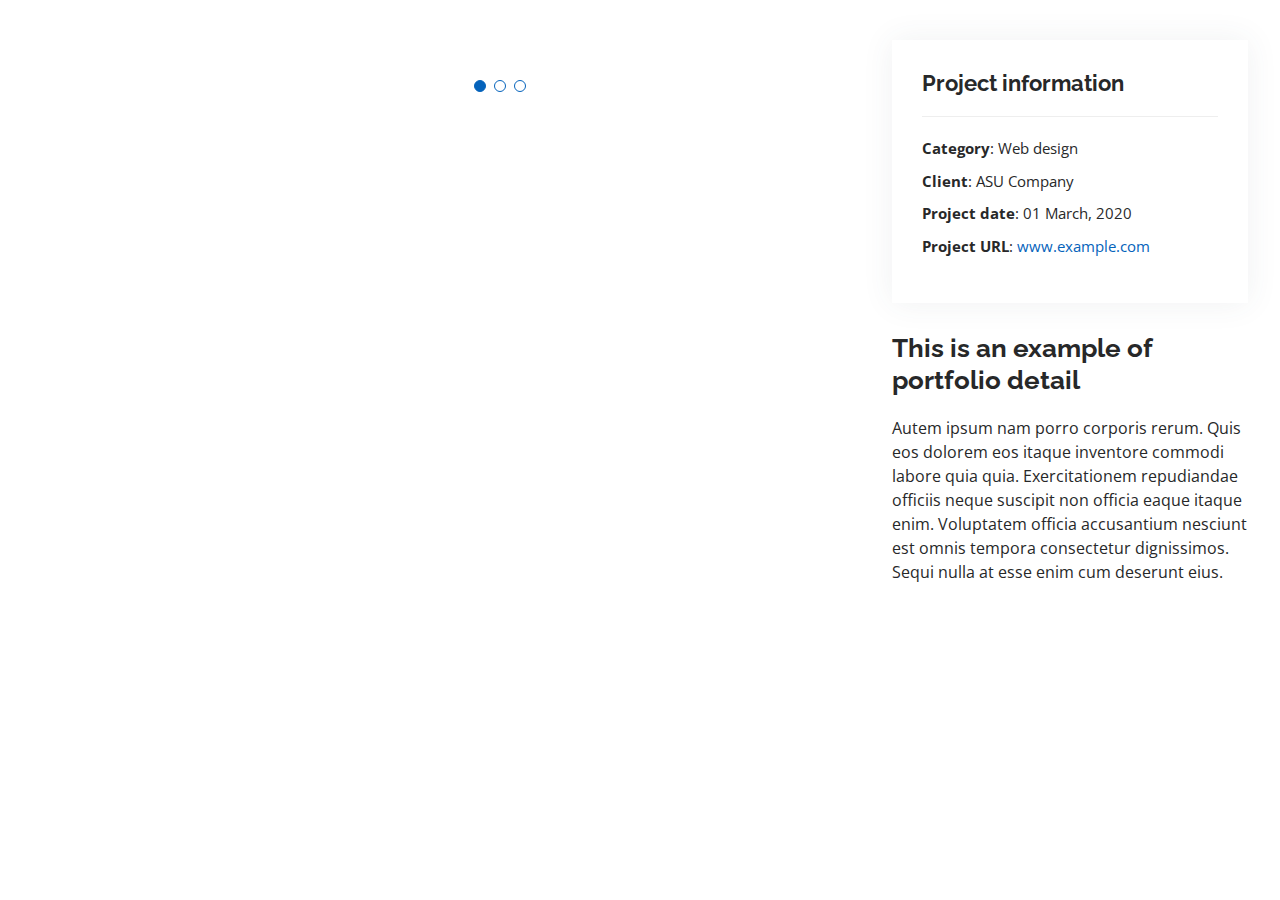
==== portfolio-details.html @ 7e21a9bb "wip" ====
<!DOCTYPE html>
<html lang="en">

<head>
  <meta charset="utf-8">
  <meta content="width=device-width, initial-scale=1.0" name="viewport">

  <title>Portfolio Details - Personal Bootstrap Template</title>
  <meta content="" name="description">
  <meta content="" name="keywords">

  <!-- Favicons -->
  <link href="assets/img/favicon.png" rel="icon">
  <link href="assets/img/apple-touch-icon.png" rel="apple-touch-icon">

  <!-- Google Fonts -->
  <link href="https://fonts.googleapis.com/css?family=Open+Sans:300,300i,400,400i,600,600i,700,700i|Raleway:300,300i,400,400i,500,500i,600,600i,700,700i|Poppins:300,300i,400,400i,500,500i,600,600i,700,700i" rel="stylesheet">

  <!-- Vendor CSS Files -->
  <link href="assets/vendor/aos/aos.css" rel="stylesheet">
  <link href="assets/vendor/bootstrap/css/bootstrap.min.css" rel="stylesheet">
  <link href="assets/vendor/bootstrap-icons/bootstrap-icons.css" rel="stylesheet">
  <link href="assets/vendor/boxicons/css/boxicons.min.css" rel="stylesheet">
  <link href="assets/vendor/glightbox/css/glightbox.min.css" rel="stylesheet">
  <link href="assets/vendor/swiper/swiper-bundle.min.css" rel="stylesheet">

  <!-- Template Main CSS File -->
  <link href="assets/css/style.css" rel="stylesheet">

  <!-- =======================================================
  * Template Name: MyResume
  * Updated: Jul 27 2023 with Bootstrap v5.3.1
  * Template URL: https://bootstrapmade.com/free-html-bootstrap-template-my-resume/
  * Author: BootstrapMade.com
  * License: https://bootstrapmade.com/license/
  ======================================================== -->
</head>

<body>

  <main id="main">

    <!-- ======= Portfolio Details Section ======= -->
    <section id="portfolio-details" class="portfolio-details">
      <div class="container">

        <div class="row gy-4">

          <div class="col-lg-8">
            <div class="portfolio-details-slider swiper">
              <div class="swiper-wrapper align-items-center">

                <div class="swiper-slide">
                  <img src="assets/img/portfolio/portfolio-details-1.jpg" alt="">
                </div>

                <div class="swiper-slide">
                  <img src="assets/img/portfolio/portfolio-details-2.jpg" alt="">
                </div>

                <div class="swiper-slide">
                  <img src="assets/img/portfolio/portfolio-details-3.jpg" alt="">
                </div>

              </div>
              <div class="swiper-pagination"></div>
            </div>
          </div>

          <div class="col-lg-4">
            <div class="portfolio-info">
              <h3>Project information</h3>
              <ul>
                <li><strong>Category</strong>: Web design</li>
                <li><strong>Client</strong>: ASU Company</li>
                <li><strong>Project date</strong>: 01 March, 2020</li>
                <li><strong>Project URL</strong>: <a href="#">www.example.com</a></li>
              </ul>
            </div>
            <div class="portfolio-description">
              <h2>This is an example of portfolio detail</h2>
              <p>
                Autem ipsum nam porro corporis rerum. Quis eos dolorem eos itaque inventore commodi labore quia quia. Exercitationem repudiandae officiis neque suscipit non officia eaque itaque enim. Voluptatem officia accusantium nesciunt est omnis tempora consectetur dignissimos. Sequi nulla at esse enim cum deserunt eius.
              </p>
            </div>
          </div>

        </div>

      </div>
    </section><!-- End Portfolio Details Section -->

  </main><!-- End #main -->

  <div id="preloader"></div>
  <a href="#" class="back-to-top d-flex align-items-center justify-content-center"><i class="bi bi-arrow-up-short"></i></a>

  <!-- Vendor JS Files -->
  <script src="assets/vendor/purecounter/purecounter_vanilla.js"></script>
  <script src="assets/vendor/aos/aos.js"></script>
  <script src="assets/vendor/bootstrap/js/bootstrap.bundle.min.js"></script>
  <script src="assets/vendor/glightbox/js/glightbox.min.js"></script>
  <script src="assets/vendor/isotope-layout/isotope.pkgd.min.js"></script>
  <script src="assets/vendor/swiper/swiper-bundle.min.js"></script>
  <script src="assets/vendor/typed.js/typed.umd.js"></script>
  <script src="assets/vendor/waypoints/noframework.waypoints.js"></script>
  <script src="assets/vendor/php-email-form/validate.js"></script>

  <!-- Template Main JS File -->
  <script src="assets/js/main.js"></script>

</body>

</html>
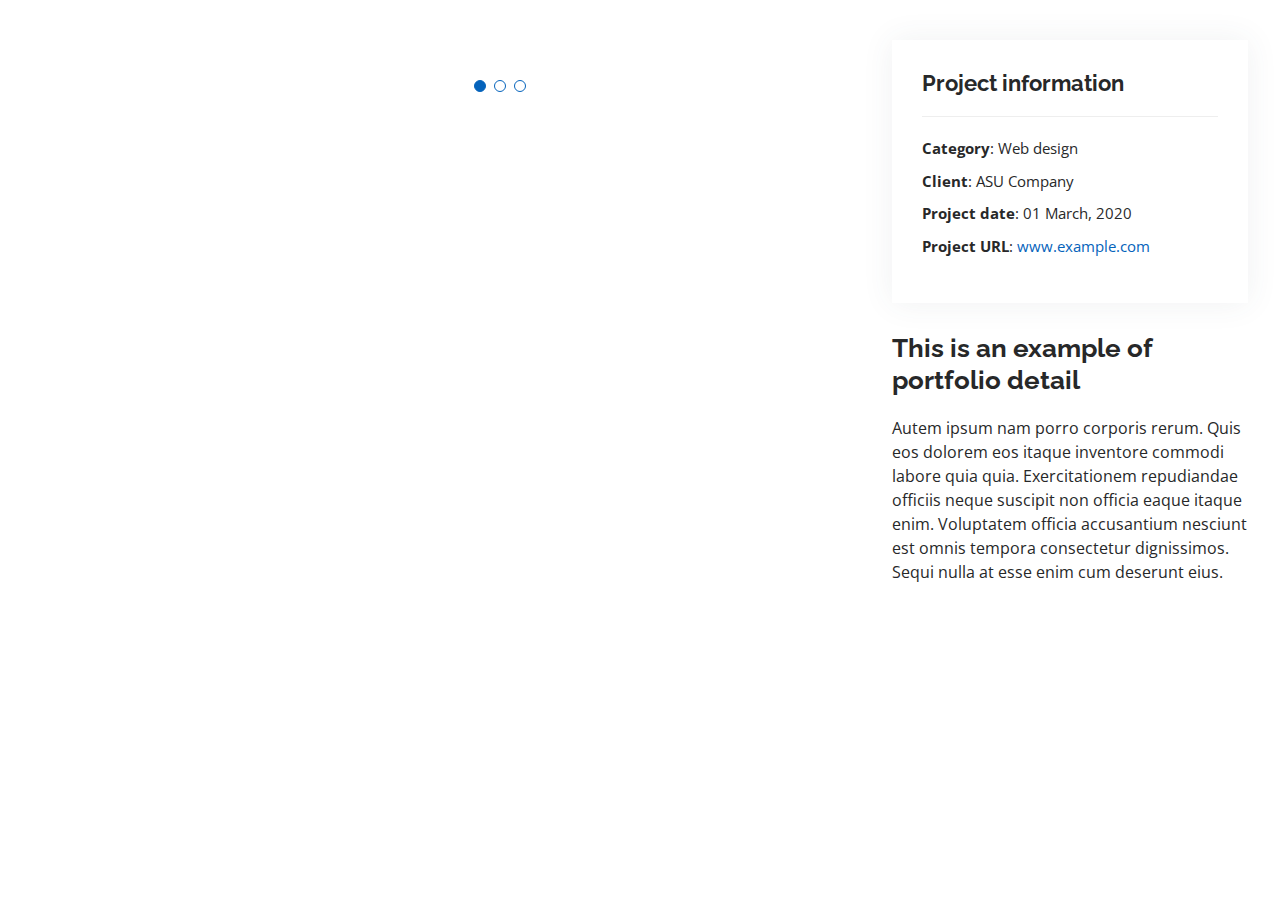
==== commit 8b4300ea: "wip" ====
--- a/portfolio-details.html
+++ b/portfolio-details.html
@@ -1,114 +1,137 @@
 <!DOCTYPE html>
 <html lang="en">
+  <head>
+    <meta charset="utf-8" />
+    <meta content="width=device-width, initial-scale=1.0" name="viewport" />
 
-<head>
-  <meta charset="utf-8">
-  <meta content="width=device-width, initial-scale=1.0" name="viewport">
+    <title>Portfolio Details - Personal Bootstrap Template</title>
+    <meta content="" name="description" />
+    <meta content="" name="keywords" />
 
-  <title>Portfolio Details - Personal Bootstrap Template</title>
-  <meta content="" name="description">
-  <meta content="" name="keywords">
+    <!-- Favicons -->
+    <link href="assets/img/favicon.png" rel="icon" />
+    <link href="assets/img/apple-touch-icon.png" rel="apple-touch-icon" />
 
-  <!-- Favicons -->
-  <link href="assets/img/favicon.png" rel="icon">
-  <link href="assets/img/apple-touch-icon.png" rel="apple-touch-icon">
+    <!-- Google Fonts -->
+    <link
+      href="https://fonts.googleapis.com/css?family=Open+Sans:300,300i,400,400i,600,600i,700,700i|Raleway:300,300i,400,400i,500,500i,600,600i,700,700i|Poppins:300,300i,400,400i,500,500i,600,600i,700,700i"
+      rel="stylesheet"
+    />
 
-  <!-- Google Fonts -->
-  <link href="https://fonts.googleapis.com/css?family=Open+Sans:300,300i,400,400i,600,600i,700,700i|Raleway:300,300i,400,400i,500,500i,600,600i,700,700i|Poppins:300,300i,400,400i,500,500i,600,600i,700,700i" rel="stylesheet">
+    <!-- Vendor CSS Files -->
+    <link href="assets/vendor/aos/aos.css" rel="stylesheet" />
+    <link
+      href="assets/vendor/bootstrap/css/bootstrap.min.css"
+      rel="stylesheet"
+    />
+    <link
+      href="assets/vendor/bootstrap-icons/bootstrap-icons.css"
+      rel="stylesheet"
+    />
+    <link href="assets/vendor/boxicons/css/boxicons.min.css" rel="stylesheet" />
+    <link
+      href="assets/vendor/glightbox/css/glightbox.min.css"
+      rel="stylesheet"
+    />
+    <link href="assets/vendor/swiper/swiper-bundle.min.css" rel="stylesheet" />
 
-  <!-- Vendor CSS Files -->
-  <link href="assets/vendor/aos/aos.css" rel="stylesheet">
-  <link href="assets/vendor/bootstrap/css/bootstrap.min.css" rel="stylesheet">
-  <link href="assets/vendor/bootstrap-icons/bootstrap-icons.css" rel="stylesheet">
-  <link href="assets/vendor/boxicons/css/boxicons.min.css" rel="stylesheet">
-  <link href="assets/vendor/glightbox/css/glightbox.min.css" rel="stylesheet">
-  <link href="assets/vendor/swiper/swiper-bundle.min.css" rel="stylesheet">
+    <!-- Template Main CSS File -->
+    <link href="assets/css/style.css" rel="stylesheet" />
 
-  <!-- Template Main CSS File -->
-  <link href="assets/css/style.css" rel="stylesheet">
-
-  <!-- =======================================================
+    <!-- =======================================================
   * Template Name: MyResume
   * Updated: Jul 27 2023 with Bootstrap v5.3.1
   * Template URL: https://bootstrapmade.com/free-html-bootstrap-template-my-resume/
   * Author: BootstrapMade.com
   * License: https://bootstrapmade.com/license/
   ======================================================== -->
-</head>
+  </head>
 
-<body>
+  <body>
+    <main id="main">
+      <!-- ======= Portfolio Details Section ======= -->
+      <section id="portfolio-details" class="portfolio-details">
+        <div class="container">
+          <div class="row gy-4">
+            <div class="col-lg-8">
+              <div class="portfolio-details-slider swiper">
+                <div class="swiper-wrapper align-items-center">
+                  <div class="swiper-slide">
+                    <img
+                      src="assets/img/portfolio/portfolio-details-1.jpg"
+                      alt=""
+                    />
+                  </div>
 
-  <main id="main">
+                  <div class="swiper-slide">
+                    <img
+                      src="assets/img/portfolio/portfolio-details-2.jpg"
+                      alt=""
+                    />
+                  </div>
 
-    <!-- ======= Portfolio Details Section ======= -->
-    <section id="portfolio-details" class="portfolio-details">
-      <div class="container">
+                  <div class="swiper-slide">
+                    <img
+                      src="assets/img/portfolio/portfolio-details-3.jpg"
+                      alt=""
+                    />
+                  </div>
+                </div>
+                <div class="swiper-pagination"></div>
+              </div>
+            </div>
 
-        <div class="row gy-4">
-
-          <div class="col-lg-8">
-            <div class="portfolio-details-slider swiper">
-              <div class="swiper-wrapper align-items-center">
-
-                <div class="swiper-slide">
-                  <img src="assets/img/portfolio/portfolio-details-1.jpg" alt="">
-                </div>
-
-                <div class="swiper-slide">
-                  <img src="assets/img/portfolio/portfolio-details-2.jpg" alt="">
-                </div>
-
-                <div class="swiper-slide">
-                  <img src="assets/img/portfolio/portfolio-details-3.jpg" alt="">
-                </div>
-
+            <div class="col-lg-4">
+              <div class="portfolio-info">
+                <h3>Project information</h3>
+                <ul>
+                  <li><strong>Category</strong>: Web design</li>
+                  <li><strong>Client</strong>: ASU Company</li>
+                  <li><strong>Project date</strong>: 01 March, 2020</li>
+                  <li>
+                    <strong>Project URL</strong>:
+                    <a href="#">www.example.com</a>
+                  </li>
+                </ul>
               </div>
-              <div class="swiper-pagination"></div>
+              <div class="portfolio-description">
+                <h2>This is an example of portfolio detail</h2>
+                <p>
+                  Autem ipsum nam porro corporis rerum. Quis eos dolorem eos
+                  itaque inventore commodi labore quia quia. Exercitationem
+                  repudiandae officiis neque suscipit non officia eaque itaque
+                  enim. Voluptatem officia accusantium nesciunt est omnis
+                  tempora consectetur dignissimos. Sequi nulla at esse enim cum
+                  deserunt eius.
+                </p>
+              </div>
             </div>
           </div>
+        </div>
+      </section>
+      <!-- End Portfolio Details Section -->
+    </main>
+    <!-- End #main -->
 
-          <div class="col-lg-4">
-            <div class="portfolio-info">
-              <h3>Project information</h3>
-              <ul>
-                <li><strong>Category</strong>: Web design</li>
-                <li><strong>Client</strong>: ASU Company</li>
-                <li><strong>Project date</strong>: 01 March, 2020</li>
-                <li><strong>Project URL</strong>: <a href="#">www.example.com</a></li>
-              </ul>
-            </div>
-            <div class="portfolio-description">
-              <h2>This is an example of portfolio detail</h2>
-              <p>
-                Autem ipsum nam porro corporis rerum. Quis eos dolorem eos itaque inventore commodi labore quia quia. Exercitationem repudiandae officiis neque suscipit non officia eaque itaque enim. Voluptatem officia accusantium nesciunt est omnis tempora consectetur dignissimos. Sequi nulla at esse enim cum deserunt eius.
-              </p>
-            </div>
-          </div>
+    <div id="preloader"></div>
+    <a
+      href="#"
+      class="back-to-top d-flex align-items-center justify-content-center"
+      ><i class="bi bi-arrow-up-short"></i
+    ></a>
 
-        </div>
+    <!-- Vendor JS Files -->
+    <script src="assets/vendor/purecounter/purecounter_vanilla.js"></script>
+    <script src="assets/vendor/aos/aos.js"></script>
+    <script src="assets/vendor/bootstrap/js/bootstrap.bundle.min.js"></script>
+    <script src="assets/vendor/glightbox/js/glightbox.min.js"></script>
+    <script src="assets/vendor/isotope-layout/isotope.pkgd.min.js"></script>
+    <script src="assets/vendor/swiper/swiper-bundle.min.js"></script>
+    <script src="assets/vendor/typed.js/typed.umd.js"></script>
+    <script src="assets/vendor/waypoints/noframework.waypoints.js"></script>
+    <script src="assets/vendor/php-email-form/validate.js"></script>
 
-      </div>
-    </section><!-- End Portfolio Details Section -->
-
-  </main><!-- End #main -->
-
-  <div id="preloader"></div>
-  <a href="#" class="back-to-top d-flex align-items-center justify-content-center"><i class="bi bi-arrow-up-short"></i></a>
-
-  <!-- Vendor JS Files -->
-  <script src="assets/vendor/purecounter/purecounter_vanilla.js"></script>
-  <script src="assets/vendor/aos/aos.js"></script>
-  <script src="assets/vendor/bootstrap/js/bootstrap.bundle.min.js"></script>
-  <script src="assets/vendor/glightbox/js/glightbox.min.js"></script>
-  <script src="assets/vendor/isotope-layout/isotope.pkgd.min.js"></script>
-  <script src="assets/vendor/swiper/swiper-bundle.min.js"></script>
-  <script src="assets/vendor/typed.js/typed.umd.js"></script>
-  <script src="assets/vendor/waypoints/noframework.waypoints.js"></script>
-  <script src="assets/vendor/php-email-form/validate.js"></script>
-
-  <!-- Template Main JS File -->
-  <script src="assets/js/main.js"></script>
-
-</body>
-
-</html>+    <!-- Template Main JS File -->
+    <script src="assets/js/main.js"></script>
+  </body>
+</html>
--- a/assets/css/style.css
+++ b/assets/css/style.css
@@ -438,11 +438,13 @@
 /*--------------------------------------------------------------
 # Portfolio
 --------------------------------------------------------------*/
+
+
 .portfolio .portfolio-item {
   margin-bottom: 30px;
 }
 
-.portfolio #portfolio-flters {
+.portfolio #portfolio-filters {
   padding: 0;
   margin: 0 auto 25px auto;
   list-style: none;
@@ -452,14 +454,7 @@
   padding: 2px 15px;
 }
 
-.card {
-  box-shadow: 0 4px 8px 0 rgba(0, 0, 0, 0.2);
-  max-width: 300px;
-  margin: auto;
-  text-align: center;
-}
-
-.portfolio #portfolio-flters li {
+.portfolio #portfolio-filters li {
   cursor: pointer;
   display: inline-block;
   padding: 10px 15px;
@@ -472,12 +467,12 @@
   transition: all 0.3s ease-in-out;
 }
 
-.portfolio #portfolio-flters li:hover,
-.portfolio #portfolio-flters li.filter-active {
+.portfolio #portfolio-filters li:hover,
+.portfolio #portfolio-filters li.filter-active {
   color: #0563bb;
 }
 
-.portfolio #portfolio-flters li:last-child {
+.portfolio #portfolio-filters li:last-child {
   margin-right: 0;
 }
 
@@ -494,7 +489,7 @@
 
 .portfolio .portfolio-wrap:hover {
   transition: 0.2s;
-  transform: scale(1.1);
+  transform: scale(1.02);
 }
 
 .portfolio h5 {
